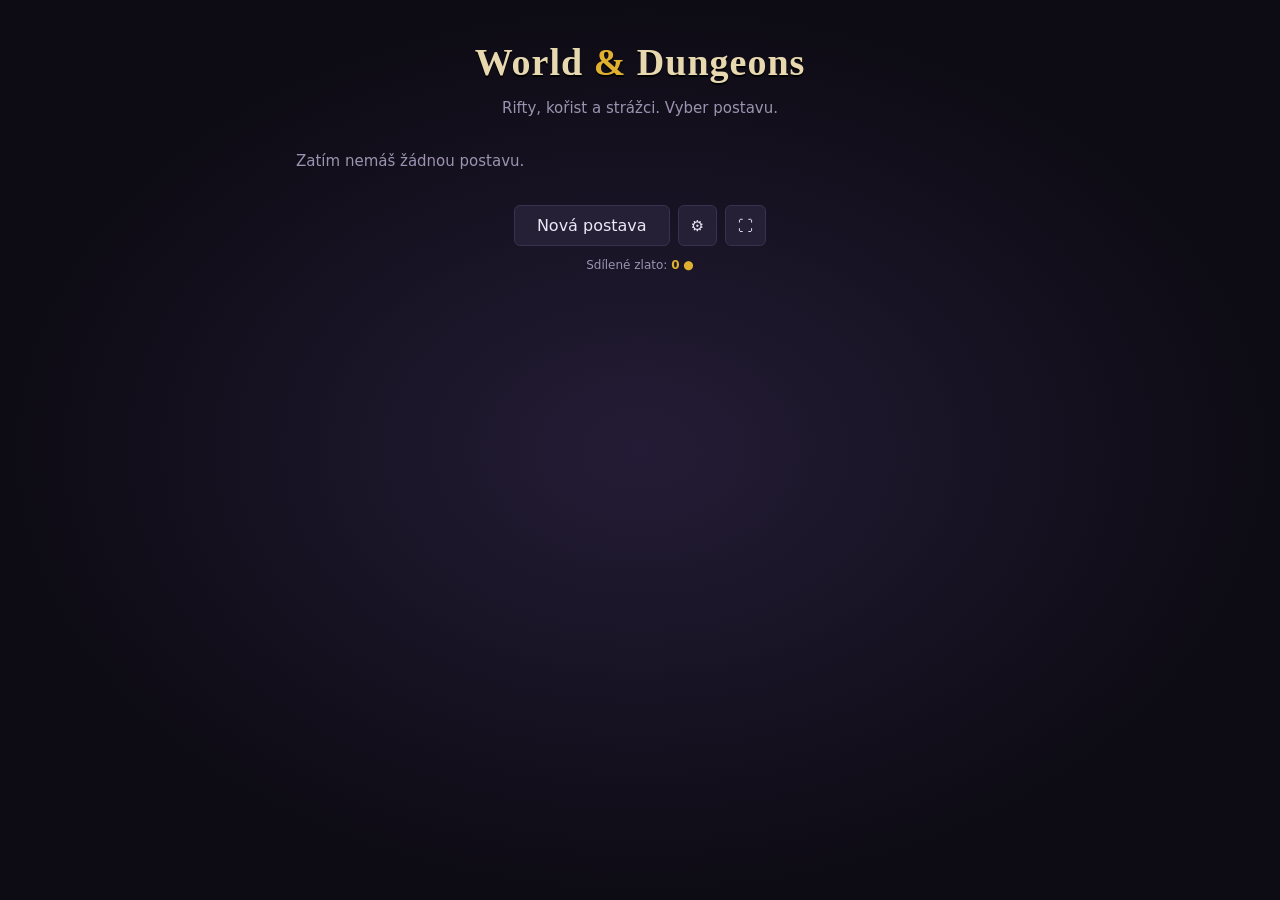
==== index.html @ ac44e780 "World & Dungeons 1.1.6 + projektová dokumentace Hra, kalkulačka talentů, testy a dokumentace rozděle" ====
<!DOCTYPE html>
<html lang="cs">
<head>
  <meta charset="UTF-8">
  <meta name="viewport" content="width=device-width, initial-scale=1, maximum-scale=1, user-scalable=no, viewport-fit=cover">
  <meta name="mobile-web-app-capable" content="yes">
  <meta name="apple-mobile-web-app-capable" content="yes">
  <meta name="apple-mobile-web-app-status-bar-style" content="black-translucent">
  <meta name="apple-mobile-web-app-title" content="W&amp;D">
  <link rel="manifest" href="manifest.webmanifest">
  <link rel="icon" href="icon-192.png">
  <link rel="apple-touch-icon" href="icon-192.png">
  <meta name="theme-color" content="#0d0b14">
  <title>World &amp; Dungeons</title>
  <link rel="stylesheet" href="css/style.css">
</head>
<body>
  <canvas id="game"></canvas>

  <!-- Hlavní menu: postavy -->
  <div id="menu">
    <div class="menu-inner">
      <h1>World <span class="amp">&amp;</span> Dungeons</h1>
      <p class="muted">Rifty, kořist a strážci. Vyber postavu.</p>
      <div id="menu-chars" class="char-list"></div>
      <div class="actions center">
        <button id="menu-play" class="primary big">Hrát</button>
        <button id="menu-new" class="big">Nová postava</button>
        <button id="menu-settings" title="Nastavení">⚙</button>
        <button id="menu-fs" title="Celá obrazovka">⛶</button>
      </div>
      <p class="muted small">Sdílené zlato: <b class="gold" id="menu-gold">0</b> <span class="gold">●</span></p>
    </div>
  </div>

  <!-- HUD -->
  <div id="hud" hidden>
    <div id="top-center">
      <div id="area-name"></div>
      <div id="progress-wrap"><div id="progress-bar"></div><span id="progress-txt"></span></div>
      <div id="boss-wrap" hidden><div id="boss-name"></div><div class="bossbar"><div id="boss-bar"></div></div></div>
    </div>
    <div id="top-right">
      <canvas id="minimap" width="92" height="72"></canvas>
      <div class="hud-btns">
        <span class="hud-gold" data-tip="Zlato (sdílené všemi postavami)"><span class="gold">●</span> <b id="hud-gold">0</b></span>
        <button id="hb-char" data-tip="Postava a batoh (I)">🎒</button>
        <button id="hb-tal" data-tip="Talenty a dovednosti (K)">✦</button>
        <button id="hb-fs" data-tip="Celá obrazovka (F)">⛶</button>
        <button id="hb-menu" data-tip="Menu (Esc)">☰</button>
      </div>
      <div id="warn-broken" class="warn" hidden data-tip="Některý nasazený předmět je rozbitý a nedává staty. Oprav ho u kováře ve městě.">⚠ Rozbitá výbava</div>
    </div>
    <div id="buffs"></div>
    <div id="loot-log"></div>
    <div id="banner" hidden></div>
    <div id="bottom">
      <div class="orb hp" data-tip="Život"><div class="orb-fill" id="hp-fill"></div><span class="orb-txt" id="hp-txt"></span></div>
      <div id="bar-mid">
        <div id="xpbar" data-tip="Zkušenosti"><div id="xp-fill"></div><span id="xp-txt"></span></div>
        <div id="action-bar"></div>
      </div>
      <div class="orb res" id="res-orb" data-tip=""><div class="orb-fill" id="res-fill"></div><span class="orb-txt" id="res-txt"></span><span class="orb-name" id="res-name"></span></div>
    </div>
    <div id="touch" hidden>
      <div id="joy-zone"><div id="joy-base"><div id="joy-knob"></div></div></div>
      <div id="tbtns"></div>
    </div>
  </div>

  <div id="modal" class="modal" hidden><div id="modal-box" class="modal-box"></div></div>
  <div id="toast" class="toast"></div>
  <div id="tip" class="tip" hidden></div>
  <div id="itip" class="itip" hidden></div>

  <script src="js/data.js"></script>
  <script src="js/classes.js"></script>
  <script src="js/talents.js"></script>
  <script src="js/icons.js"></script>
  <script src="js/items.js"></script>
  <script src="js/sprites.js"></script>
  <script src="js/world.js"></script>
  <script src="js/fx.js"></script>
  <script src="js/sfx.js"></script>
  <script src="js/save.js"></script>
  <script src="js/entities.js"></script>
  <script src="js/skills.js"></script>
  <script src="js/rift.js"></script>
  <script src="js/inventory.js"></script>
  <script src="js/ui.js"></script>
  <script src="js/hud.js"></script>
  <script src="js/engine.js"></script>
</body>
</html>
---- css/style.css ----
:root {
  --bg: #0d0b14; --panel: #1b1626; --panel-2: #262036; --border: #3a3150; --text: #ece6f5; --muted: #9d93b0;
  --gold: #e0b030; --soul: #b48cff; --hp: #c02828; --res: #3a6ae0;
}
* { box-sizing: border-box; }
html, body { margin: 0; height: 100%; overflow: hidden; background: var(--bg); color: var(--text);
  font-family: system-ui, -apple-system, "Segoe UI", Roboto, sans-serif; font-size: 15px; overscroll-behavior: none; }
#game { position: fixed; inset: 0; display: block; image-rendering: pixelated; touch-action: none; cursor: crosshair; }
button { font: inherit; color: var(--text); background: var(--panel-2); border: 1px solid var(--border); border-radius: 6px; padding: 6px 12px; cursor: pointer; }
button:hover { border-color: var(--gold); }
button.primary { background: var(--gold); color: #241a05; border-color: var(--gold); font-weight: 600; }
button.danger { border-color: #7a2e2e; color: #ff9a9a; }
button.ghost { background: transparent; }
button.big { padding: 10px 22px; font-size: 16px; }
.muted { color: var(--muted); } .small { font-size: 12px; } .gold { color: var(--gold); } .up { color: #4fd05a; font-weight: 600; } .down { color: #e06060; }
h2 { font-size: 19px; margin: 0 0 10px; } h3 { font-size: 15px; margin: 14px 0 6px; } h4 { margin: 0; }
[hidden] { display: none !important; }

/* Menu */
#menu { position: fixed; inset: 0; z-index: 5; overflow-y: auto; background: radial-gradient(ellipse at center, #241c36 0%, #0d0b14 70%); }
.menu-inner { max-width: 720px; margin: 0 auto; padding: 30px 16px; text-align: center; }
#menu h1 { font-family: Georgia, serif; font-size: 38px; letter-spacing: 1px; margin: 10px 0 4px; color: #e8d8b0; text-shadow: 0 2px 0 #000; }
.amp { color: var(--gold); }
.char-list { display: grid; grid-template-columns: repeat(auto-fit, minmax(260px, 1fr)); gap: 10px; margin: 20px 0; text-align: left; }
.char-card { position: relative; display: flex; gap: 12px; align-items: center; background: var(--panel); border: 1px solid var(--border); border-radius: 10px; padding: 10px; cursor: pointer; }
.char-card.sel { border: 2px solid var(--gold); }
.char-card canvas { width: 64px; height: 64px; image-rendering: pixelated; background: var(--panel-2); border-radius: 8px; }
.char-card .del { position: absolute; top: 4px; right: 4px; padding: 2px 7px; font-size: 12px; }
.actions { display: flex; flex-wrap: wrap; gap: 8px; margin-top: 14px; } .actions.center { justify-content: center; }
.field { display: flex; flex-direction: column; gap: 4px; font-size: 13px; color: var(--muted); }
.field input { font: inherit; padding: 8px; border-radius: 6px; border: 1px solid var(--border); background: var(--bg); color: var(--text); }
.pick-grid { display: grid; grid-template-columns: repeat(auto-fit, minmax(120px, 1fr)); gap: 8px; }
.pick-card { display: flex; flex-direction: column; align-items: center; gap: 4px; padding: 10px 8px; background: var(--panel); text-align: center; }
.pick-card.sel { border: 2px solid var(--gold); background: var(--panel-2); }
.pick-card canvas { width: 48px; height: 48px; image-rendering: pixelated; }
.pc-name { font-weight: 600; } .pc-desc { font-size: 12px; color: var(--muted); } .pc-specs { font-size: 11px; color: var(--soul); }
.swatch { width: 26px; height: 26px; border-radius: 6px; border: 2px solid var(--border); }

/* HUD */
#hud { position: fixed; inset: 0; pointer-events: none; z-index: 3; }
#hud > * { pointer-events: auto; }
#top-center { position: absolute; top: 8px; left: 50%; transform: translateX(-50%); width: min(420px, 60vw); text-align: center; pointer-events: none; }
#area-name { font-family: Georgia, serif; font-size: 15px; color: #e8d8b0; text-shadow: 0 1px 2px #000; }
#progress-wrap { position: relative; height: 14px; margin-top: 4px; background: rgba(0,0,0,0.6); border: 1px solid #5a4a7a; border-radius: 7px; overflow: hidden; }
#progress-bar { height: 100%; background: linear-gradient(90deg, #6a3ae0, #b070ff); transition: width .2s; }
#progress-txt { position: absolute; inset: 0; font-size: 11px; line-height: 13px; text-shadow: 0 1px 2px #000; }
#boss-wrap { margin-top: 6px; } #boss-name { font-weight: 700; color: #ff7070; text-shadow: 0 1px 2px #000; font-size: 14px; }
.bossbar { height: 12px; background: rgba(0,0,0,0.7); border: 1px solid #7a2a2a; border-radius: 6px; overflow: hidden; margin-top: 2px; }
#boss-bar { height: 100%; background: linear-gradient(90deg, #a01818, #ff4040); }
#top-right { position: absolute; top: 8px; right: 8px; display: flex; flex-direction: column; align-items: flex-end; gap: 6px; }
#minimap { image-rendering: pixelated; border: 1px solid var(--border); border-radius: 6px; width: 138px; background: rgba(0,0,0,0.6); }
#minimap.big { position: fixed; top: 50%; left: 50%; transform: translate(-50%, -50%); width: min(80vw, 720px); opacity: 0.88; z-index: 4; }
.hud-btns { display: flex; gap: 4px; align-items: center; }
.hud-btns button { padding: 4px 9px; background: rgba(27,22,38,0.85); }
.hud-gold { background: rgba(0,0,0,0.6); border-radius: 6px; padding: 3px 8px; font-size: 13px; }
.warn { background: rgba(120,20,20,0.85); border: 1px solid #e04040; border-radius: 6px; padding: 3px 8px; font-size: 12px; }
#buffs { position: absolute; top: 60px; left: 50%; transform: translateX(-50%); display: flex; gap: 4px; pointer-events: none; }
.buff { font-size: 12px; background: rgba(0,0,0,0.6); border: 1px solid; border-radius: 6px; padding: 1px 6px; }
#loot-log { position: absolute; left: 10px; bottom: 120px; font-size: 12px; text-shadow: 0 1px 2px #000; pointer-events: none; max-width: 40vw; }
#banner { position: absolute; top: 90px; left: 50%; transform: translateX(-50%); background: rgba(10,8,18,0.85); border: 1px solid; border-radius: 8px; padding: 6px 14px; font-weight: 600; pointer-events: none; }
#bottom { position: absolute; left: 50%; bottom: 8px; transform: translateX(-50%); display: flex; align-items: flex-end; gap: 10px; pointer-events: none; }
#bottom > * { pointer-events: auto; }
.orb { position: relative; width: 84px; height: 84px; border-radius: 50%; overflow: hidden; background: #1a0a0a; border: 3px solid #5a4a3a;
  box-shadow: inset 0 0 12px #000, 0 2px 8px rgba(0,0,0,0.7); }
.orb.res { background: #0a0a1a; }
.orb-fill { position: absolute; left: 0; right: 0; bottom: 0; background: radial-gradient(circle at 35% 30%, #ff6060, #a01010 60%, #500808); transition: height .15s; }
.orb.res .orb-fill { background: radial-gradient(circle at 35% 30%, color-mix(in srgb, var(--res) 70%, white), var(--res) 60%, color-mix(in srgb, var(--res) 50%, black)); }
.orb-txt { position: absolute; inset: 0; display: flex; align-items: center; justify-content: center; font-weight: 700; font-size: 14px; text-shadow: 0 1px 3px #000; }
.orb-name { position: absolute; bottom: 10px; left: 0; right: 0; text-align: center; font-size: 9px; color: #ddd; text-shadow: 0 1px 2px #000; }
#bar-mid { display: flex; flex-direction: column; gap: 4px; align-items: center; }
#xpbar { position: relative; width: 100%; min-width: 300px; height: 8px; background: rgba(0,0,0,0.7); border: 1px solid #4a3a2a; border-radius: 4px; overflow: hidden; }
#xp-fill { height: 100%; background: linear-gradient(90deg, #a07a20, #ffd060); }
#xp-txt { position: absolute; inset: -2px 0 0; font-size: 8px; text-align: center; color: #fff; text-shadow: 0 1px 1px #000; }
#action-bar { display: flex; gap: 4px; padding: 5px; background: rgba(20,16,28,0.85); border: 1px solid #4a3a2a; border-radius: 8px; }
#action-bar.touch-hidden { display: none; }
.ab-slot { position: relative; width: 46px; height: 46px; border: 1px solid #5a4a3a; border-radius: 6px; background: #120e1a; display: flex; align-items: center; justify-content: center; overflow: hidden; }
.ab-slot.potion { margin-left: 6px; }
.ab-slot.auto { border-color: #ffd23f; box-shadow: 0 0 8px #ffd23f88 inset, 0 0 6px #ffd23f66; }
.ab-slot.auto::after { content: 'AUTO'; position: absolute; top: 1px; left: 0; right: 0; text-align: center; font-size: 8px; font-weight: 700; color: #ffd23f; letter-spacing: .5px; }
.menu-list button.primary { background: #2a4a8a; border-color: #4a8aff; color: #fff; }
.ab-slot.nores .sk-glyph { opacity: 0.35; }
.ab-cd { position: absolute; left: 0; right: 0; bottom: 0; background: rgba(0,0,0,0.65); pointer-events: none; }
.ab-cdt { position: absolute; inset: 0; display: flex; align-items: center; justify-content: center; font-weight: 700; font-size: 15px; text-shadow: 0 1px 2px #000; pointer-events: none; }
.key { position: absolute; bottom: 1px; right: 3px; font-size: 9px; color: #c8b890; text-shadow: 0 1px 1px #000; }
.sk-glyph { font-size: 22px; line-height: 1; filter: drop-shadow(0 1px 1px #000); }
.sk-glyph.big { font-size: 34px; }

/* Dotykové ovládání */
#touch { position: absolute; inset: 0; pointer-events: none; }
#joy-zone { position: absolute; left: 0; bottom: 0; width: 45%; height: 60%; pointer-events: auto; touch-action: none; }
#joy-base { position: absolute; width: 100px; height: 100px; left: 30px; bottom: 30px; border-radius: 50%; background: rgba(255,255,255,0.08); border: 2px solid rgba(255,255,255,0.25); }
#joy-base:not(.on) { top: auto !important; left: 34px !important; bottom: 34px; }
#joy-knob { position: absolute; left: 30px; top: 30px; width: 40px; height: 40px; border-radius: 50%; background: rgba(255,255,255,0.35); }
#tbtns { position: absolute; right: 16px; bottom: 16px; width: 1px; height: 1px; pointer-events: none; }
.tb { position: absolute; pointer-events: auto; border-radius: 50%; touch-action: none; display: flex; align-items: center; justify-content: center; overflow: hidden;
  background: rgba(30,24,44,0.75); border: 2px solid rgba(224,176,48,0.6); font-size: 24px; padding: 0; }
.tb.down { transform: scale(0.92); border-color: #fff; }
.tb.attack { right: 0; bottom: 0; width: 88px; height: 88px; font-size: 38px; }
.tb.skill { width: 52px; height: 52px; }
.tb.small { width: 44px; height: 44px; font-size: 18px; }
.tb.potion { color: #ff5050; }
.tb.portal { width: 40px; height: 40px; color: #8ac0ff; }
.tb.nores span { opacity: 0.35; }
/* Dotykové ovládání: koule vlevo nahoře, spodek patří joysticku a tlačítkům */
body.touch-ui #bottom { left: 8px; top: 8px; bottom: auto; transform: none; gap: 6px; align-items: flex-start; }
body.touch-ui .orb { width: 52px; height: 52px; border-width: 2px; }
body.touch-ui .orb-txt { font-size: 12px; } body.touch-ui .orb-name { display: none; }
body.touch-ui #bottom .orb.res { order: 2; } body.touch-ui #bar-mid { order: 3; }
body.touch-ui #xpbar { position: fixed; left: 0; right: 0; bottom: 0; min-width: 0; height: 5px; border: 0; border-radius: 0; }
body.touch-ui #xp-txt { display: none; }
body.touch-ui #top-center { left: 128px; right: 124px; width: auto; transform: none; }
body.touch-ui #area-name { font-size: 13px; white-space: nowrap; overflow: hidden; text-overflow: ellipsis; }
body.touch-ui #minimap { width: 104px; }
body.touch-ui #loot-log { top: 70px; bottom: auto; max-width: 46vw; font-size: 11px; }
body.touch-ui #buffs { top: 48px; }
body.touch-ui .hud-btns button { min-width: 38px; min-height: 34px; }
@media (max-height: 420px) { body.touch-ui #minimap { width: 84px; } body.touch-ui #joy-base { transform: scale(0.85); transform-origin: bottom left; } }

/* Okna */
.modal { position: fixed; inset: 0; background: rgba(8,6,14,0.72); display: flex; align-items: flex-start; justify-content: center; padding: 3vh 12px 12px; z-index: 10; overflow-y: auto; }
.modal-x { position: sticky; top: 0; float: right; z-index: 3; width: 34px; height: 34px; margin: -6px -6px 4px 8px; padding: 0; border-radius: 50%; font-size: 16px; line-height: 1; background: #2a2236; border: 1px solid var(--border); color: #ddd; box-shadow: 0 2px 6px rgba(0,0,0,0.6); }
.modal-x:hover { background: #3a2f4a; color: #fff; }
.modal-box { background: var(--panel); border: 1px solid var(--border); border-radius: 10px; padding: 16px; width: 100%; max-width: 460px; max-height: 92vh; overflow-y: auto; }
.modal-box.wide { max-width: 900px; }
.menu-list { display: flex; flex-direction: column; gap: 6px; }
.toast { position: fixed; left: 50%; bottom: 130px; transform: translate(-50%, 40px); opacity: 0; background: var(--panel-2); border: 1px solid var(--gold);
  padding: 8px 14px; border-radius: 8px; transition: all .25s; z-index: 20; pointer-events: none; max-width: 90vw; text-align: center; }
.toast.show { transform: translate(-50%, 0); opacity: 1; }
.tip { position: fixed; z-index: 30; max-width: 270px; background: #0d0b14; border: 1px solid var(--gold); border-radius: 6px; padding: 6px 9px; font-size: 12px; line-height: 1.4; pointer-events: none; }
.itip { position: fixed; z-index: 40; width: 270px; pointer-events: none; background: #0d0b14; border: 1px solid var(--border); border-radius: 8px; padding: 6px; box-shadow: 0 6px 18px rgba(0,0,0,0.6); }
.itip .item { margin-bottom: 4px; }
.tip-cmp { font-size: 13px; margin: 2px 0 4px; }

/* Předměty */
.item { border: 1px solid; border-left-width: 4px; border-radius: 8px; padding: 8px 10px; background: var(--panel-2); font-size: 13px; }
.item.is-broken { opacity: 0.75; }
.item-head { display: flex; justify-content: space-between; gap: 6px; flex-wrap: wrap; }
.item-stats { margin-top: 4px; }
.leg { color: #ff9a1f; } .set-name { color: #5ff0ff; margin-top: 4px; font-weight: 600; } .set-b { color: var(--muted); } .set-b.on { color: #5ff0ff; }
.dur { color: var(--muted); font-size: 12px; margin-top: 3px; } .dur.low { color: #e0a040; } .dur.broken, .broken { color: #ff5050; }
.item-act { display: flex; align-items: center; gap: 6px; margin-top: 6px; flex-wrap: wrap; }
.item-act button { padding: 3px 9px; font-size: 13px; }
.cell { position: relative; width: 58px; height: 58px; padding: 4px; border: 2px solid; border-radius: 8px; background: var(--panel-2);
  display: flex; align-items: center; justify-content: center; user-select: none; touch-action: none; cursor: grab; }
.cell canvas { width: 48px; height: 48px; image-rendering: pixelated; }
.cell.empty { border-style: dashed; background: transparent; cursor: default; }
.cell.is-broken canvas { filter: grayscale(1) brightness(0.6); }
.cell.sel { outline: 2px solid var(--gold); outline-offset: 1px; }
.cell.ghost-2h { border: 2px dashed var(--border); opacity: 0.7; }
.cell.bag-empty { border: 1px solid var(--border); background: rgba(42,35,57,0.45); cursor: default; }
.cell.dragging { opacity: 0.35; }
.cell-label { position: absolute; bottom: -2px; left: 0; right: 0; font-size: 9px; color: var(--muted); text-align: center; background: rgba(20,17,28,0.75); border-radius: 0 0 6px 6px; line-height: 12px; }
.cell-label .price { color: var(--gold); font-weight: 700; } .cell-label .price.cant { color: #e06060; }
.cell-dur { position: absolute; top: 2px; right: 2px; width: 7px; height: 7px; border-radius: 50%; background: #e0a040; }
.cell-dur.b { background: #ff3030; }
.drop-ok { box-shadow: 0 0 0 2px var(--gold) !important; }
.drag-ghost { position: fixed; z-index: 50; width: 48px; height: 48px; pointer-events: none; filter: drop-shadow(0 3px 6px rgba(0,0,0,0.6)); display: flex; align-items: center; justify-content: center; }
.drag-ghost canvas { width: 48px; height: 48px; image-rendering: pixelated; }
.char { display: grid; grid-template-columns: minmax(0, 1.25fr) minmax(0, 1fr); gap: 14px; align-items: start; }
.doll { display: grid; grid-template-columns: auto 1fr auto; gap: 8px; background: var(--bg); border: 1px solid var(--border); border-radius: 10px; padding: 10px; }
.doll-col { display: flex; flex-direction: column; gap: 6px; }
.doll-mid { display: flex; flex-direction: column; align-items: center; gap: 10px; padding-top: 18px; }
.doll-hero { width: 128px; height: 128px; image-rendering: pixelated; }
.doll-hands { display: flex; gap: 8px; }
.bag-head { display: flex; align-items: baseline; gap: 8px; margin: 12px 0 6px; flex-wrap: wrap; } .bag-head .hint { margin-left: auto; }
.bag { display: grid; grid-template-columns: repeat(8, 50px); gap: 4px; padding: 6px; border-radius: 8px; background: var(--bg); border: 1px solid var(--border); width: max-content; max-width: 100%; }
.bag.stash { grid-template-columns: repeat(10, 44px); }
.bag.shop { grid-template-columns: repeat(5, 58px); }
.bag .cell { width: 50px; height: 50px; padding: 2px; } .bag .cell canvas { width: 42px; height: 42px; }
.bag.stash .cell { width: 44px; height: 44px; } .bag.stash .cell canvas { width: 36px; height: 36px; }
.bag.shop .cell { width: 58px; height: 58px; } .bag.shop .cell canvas { width: 44px; height: 44px; }
.two-bags { display: flex; flex-wrap: wrap; gap: 16px; }
.bag-actions { display: flex; flex-wrap: wrap; gap: 6px; margin-top: 8px; align-items: center; }
.bag-actions button { padding: 4px 10px; font-size: 13px; }
.sell-zone { border: 1px dashed var(--gold); color: var(--gold); border-radius: 8px; padding: 6px 12px; font-size: 13px; }
.sell-zone.big { margin-top: 8px; text-align: center; padding: 12px; }
.cstats { background: var(--bg); border: 1px solid var(--border); border-radius: 10px; padding: 10px 12px; }
.big3 { display: grid; grid-template-columns: repeat(3, 1fr); gap: 6px; margin-bottom: 6px; }
.big3 div { display: flex; flex-direction: column; align-items: center; background: var(--panel-2); border-radius: 8px; padding: 6px 2px; }
.big3 span { font-size: 11px; color: var(--muted); } .big3 b { font-size: 20px; color: var(--gold); }
.xpline { font-size: 12px; color: var(--muted); margin-bottom: 6px; }
.srows h4 { font-size: 12px; color: var(--gold); margin: 10px 0 2px; font-weight: 600; }
.srow { display: flex; justify-content: space-between; gap: 8px; font-size: 13px; padding: 3px 0; border-bottom: 1px solid rgba(58,49,80,0.5); }
.small-btn { padding: 3px 10px; font-size: 13px; margin-top: 6px; }
.detail-box { margin-top: 12px; min-height: 40px; }
.cmp { display: grid; grid-template-columns: repeat(auto-fit, minmax(230px, 1fr)); gap: 10px; }
.smith-list { display: flex; flex-direction: column; gap: 4px; max-height: 50vh; overflow-y: auto; }
.smith-row { display: grid; grid-template-columns: 24px minmax(0, 1fr) 90px 50px auto; gap: 8px; align-items: center; font-size: 13px; }
.smith-row canvas { width: 24px; height: 24px; image-rendering: pixelated; }
.durbar { height: 6px; background: var(--bg); border-radius: 3px; overflow: hidden; } .durbar div { height: 100%; }
.rift-list { display: flex; flex-direction: column; gap: 6px; max-height: 55vh; overflow-y: auto; }
.rift-row { display: grid; grid-template-columns: 80px 1fr; gap: 2px 12px; text-align: left; padding: 10px 12px; }
.rift-row b { grid-row: span 2; font-size: 17px; align-self: center; color: #c8a0ff; }
.rift-row span { font-size: 12px; color: var(--muted); } .rift-row .loot { color: #4fd05a; }
.rift-row.top { border-color: var(--gold); }
.sell-grid { display: flex; flex-wrap: wrap; gap: 6px 16px; }
.check { display: flex; align-items: center; gap: 6px; font-size: 14px; margin: 4px 0; }
textarea { width: 100%; margin-top: 10px; background: var(--bg); color: var(--text); border: 1px solid var(--border); border-radius: 6px; padding: 8px; font-family: monospace; font-size: 12px; }
.lg-row { display: flex; gap: 10px; align-items: baseline; font-size: 13px; padding: 2px 0; } .lg-ic { min-width: 110px; flex: none; }

/* Talenty a dovednosti */
.talent-top { display: flex; flex-wrap: wrap; gap: 6px 16px; margin: 4px 0 8px; font-size: 14px; }
.skills-box { display: grid; grid-template-columns: minmax(0, 1fr) auto; gap: 12px; margin-bottom: 10px; background: var(--bg); border: 1px solid var(--border); border-radius: 8px; padding: 8px; }
.skill-list { display: flex; flex-wrap: wrap; gap: 6px; margin-top: 4px; }
.skill-chip { display: flex; align-items: center; gap: 6px; background: var(--panel-2); border: 1px solid var(--border); border-radius: 8px; padding: 4px 8px; cursor: grab; user-select: none; touch-action: none; }
.skill-chip.sel { border-color: var(--gold); }
.skill-chip .sk-glyph { font-size: 18px; } .sk-name { font-size: 13px; }
.bar-edit { display: flex; gap: 4px; margin-top: 4px; }
.bar-slot { position: relative; width: 44px; height: 44px; border: 1px solid #5a4a3a; border-radius: 6px; background: #120e1a; display: flex; align-items: center; justify-content: center; cursor: pointer; }
.tgrid { display: grid; grid-template-columns: repeat(3, minmax(0, 1fr)); gap: 8px; }
.tcol { background: var(--bg); border: 1px solid var(--border); border-radius: 8px; padding: 6px; } .tcol.spec { border-color: var(--gold); }
.tcol-head { font-weight: 600; text-align: center; margin-bottom: 6px; }
.tier { display: flex; flex-direction: column; gap: 4px; padding: 4px 0; border-top: 1px dashed var(--border); }
.tier.locked .tnode { opacity: 0.4; }
.req { font-size: 11px; color: var(--muted); text-align: center; }
.tnode { display: grid; grid-template-columns: auto 1fr auto; grid-template-areas: "g n r" "g d d"; gap: 0 6px; align-items: center; padding: 5px 7px; text-align: left; width: 100%; }
.tnode .sk-glyph { grid-area: g; font-size: 20px; } .tnode b { grid-area: n; font-size: 12px; } .tnode .rank { grid-area: r; font-size: 11px; color: var(--muted); } .tnode .tdesc { grid-area: d; font-size: 11px; color: var(--muted); }
.tnode.ok { border-color: var(--soul); } .tnode.max { border-color: var(--gold); } .tnode.max .rank { color: var(--gold); }
.tnode.skillnode { background: #2a2140; } .tnode.cap { background: #2e2342; }
@media (max-width: 680px) {
  .char { grid-template-columns: 1fr; } .tgrid { grid-template-columns: 1fr; } .skills-box { grid-template-columns: 1fr; }
  .bag { grid-template-columns: repeat(6, 46px); } .bag .cell { width: 46px; height: 46px; } .bag .cell canvas { width: 38px; height: 38px; }
  .bag.stash { grid-template-columns: repeat(6, 44px); }
  .cell { width: 50px; height: 50px; } .cell canvas { width: 40px; height: 40px; } .doll-hero { width: 96px; height: 96px; }
}

.autosell-row { display: flex; flex-wrap: wrap; align-items: center; gap: 4px 10px; margin-top: 8px; padding: 6px 8px; border: 1px solid var(--border); border-radius: 6px; background: rgba(0,0,0,0.25); }
.autosell-row .check { margin: 0; font-size: 12px; }
.pick-card.locked { opacity: 0.35; filter: grayscale(0.8); cursor: not-allowed; }

/* ---------- Talentový strom (v1.1) ---------- */
.ttabs { display: grid; grid-template-columns: repeat(3, 1fr); gap: 6px; margin: 10px 0 4px; }
.ttab { display: flex; align-items: center; gap: 8px; text-align: left; padding: 6px 8px; background: var(--panel-2); }
.ttab.sel { border: 2px solid var(--gold); background: #2e2542; }
.ttab-ic { font-size: 22px; } .ttab b { display: block; font-size: 13px; } .ttab small { color: var(--muted); font-size: 11px; }
.tdesc-line { margin: 4px 0 6px; }
.ttree-wrap { background: radial-gradient(ellipse at 50% 0%, #241c36, #120e1a 70%); border: 1px solid var(--border); border-radius: 10px; padding: 6px 4px; }
.ttree { position: relative; max-width: 520px; margin: 0 auto; }
.tlines { position: absolute; inset: 0; width: 100%; height: 100%; }
.tlines line { stroke: #3a3150; stroke-width: 2; }
.tlines line.can { stroke: #6a5a8a; }
.tlines line.on { stroke: var(--gold); stroke-width: 3; }
.tgate { position: absolute; left: 0; right: 0; border-top: 1px dashed #5a4a6a; pointer-events: none; }
.tgate span { position: absolute; right: 2px; top: -9px; font-size: 10px; background: #1a1424; color: var(--muted); padding: 0 4px; border-radius: 4px; }
.tgate.ok { border-color: #4a8a4a; } .tgate.ok span { color: #7ad07a; }
.tn { position: absolute; transform: translate(-50%, -50%); width: 42px; height: 42px; padding: 0; display: flex; align-items: center; justify-content: center;
  background: #1e1830; border: 2px solid #4a4060; border-radius: 50%; box-shadow: 0 2px 6px rgba(0,0,0,0.6); z-index: 1; }
.tn-g { font-size: 19px; line-height: 1; filter: drop-shadow(0 1px 1px #000); }
.tn-r { position: absolute; right: -6px; bottom: -6px; font-size: 9px; font-weight: 700; background: #0d0b14; border: 1px solid #4a4060; border-radius: 6px; padding: 0 3px; color: #ccc; }
.tn-plus { position: absolute; left: -4px; top: -6px; font-size: 12px; font-weight: 800; color: #7ad07a; text-shadow: 0 0 2px #000; }
.tn.t-skill, .tn.t-base { border-radius: 8px; width: 46px; height: 46px; }
.tn.t-enh { border-radius: 6px; width: 34px; height: 34px; } .tn.t-enh .tn-g { font-size: 15px; }
.tn.t-choice { border-radius: 0; clip-path: polygon(30% 0, 70% 0, 100% 30%, 100% 70%, 70% 100%, 30% 100%, 0 70%, 0 30%); width: 42px; height: 42px; border-width: 0; background: #4a4060; }
.tn.t-choice::before { content: ''; position: absolute; inset: 2px; clip-path: inherit; background: #1e1830; z-index: -1; }
.tn.t-choice .tn-r { right: 4px; bottom: 1px; }
.tn.t-key { width: 52px; height: 52px; border-width: 3px; border-color: #7a6030; background: radial-gradient(circle, #3a2a10, #1a1408); } .tn.t-key .tn-g { font-size: 24px; color: #e0b030; }
.tn.lock { filter: grayscale(0.9) brightness(0.55); }
.tn.ok { border-color: #4fd05a; box-shadow: 0 0 8px #4fd05a66; }
.tn.part { border-color: #c09030; }
.tn.max, .tn.base { border-color: var(--gold); box-shadow: 0 0 10px #e0b03088; }
.tn.t-choice.ok { background: #4fd05a; } .tn.t-choice.max, .tn.t-choice.part { background: var(--gold); }
.tn.sel { outline: 2px solid #fff; outline-offset: 3px; }
.tn.t-choice.sel { outline: none; filter: drop-shadow(0 0 4px #fff); }
.tdetail { position: sticky; bottom: -16px; z-index: 2; margin: 8px -16px -6px; padding: 10px 16px; background: #221b30; border-top: 1px solid var(--gold); min-height: 54px; }
.td-head { display: flex; gap: 10px; align-items: center; margin-bottom: 4px; } .td-g { font-size: 26px; width: 34px; text-align: center; }
.td-desc { margin: 4px 0 6px; line-height: 1.4; } .td-acts { display: flex; gap: 8px; align-items: center; flex-wrap: wrap; }
.td-why { margin-top: 6px; font-size: 12px; color: #e0a060; }
.td-opts { display: grid; grid-template-columns: 1fr 1fr; gap: 8px; margin: 6px 0; }
.td-opt { border: 1px solid var(--border); border-radius: 8px; padding: 6px 8px; background: #1a1424; display: flex; flex-direction: column; gap: 4px; }
.td-opt.sel { border-color: var(--gold); }
.small-btn { padding: 4px 10px; font-size: 12px; } .small-btn:disabled { opacity: 0.45; cursor: not-allowed; }
.tlegend { display: flex; flex-wrap: wrap; gap: 4px 12px; margin-top: 8px; }
.tlegend .lg { display: inline-block; width: 11px; height: 11px; border: 2px solid #8a7aa0; vertical-align: -1px; margin-right: 3px; background: #1e1830; }
.lg.sq { border-radius: 3px; } .lg.dm { border-radius: 2px; width: 8px; height: 8px; } .lg.ci { border-radius: 50%; } .lg.ky { border-radius: 50%; border-color: var(--gold); }
.lg.oc { clip-path: polygon(30% 0, 70% 0, 100% 30%, 100% 70%, 70% 100%, 30% 100%, 0 70%, 0 30%); background: #8a7aa0; border: 0; }
#hb-tal.has-points { border-color: #4fd05a; box-shadow: 0 0 8px #4fd05a; animation: pulse 1.4s infinite; }
@keyframes pulse { 50% { box-shadow: 0 0 2px #4fd05a; } }
@media (max-width: 680px) {
  .ttab { flex-direction: column; text-align: center; gap: 2px; padding: 5px 3px; } .ttab small { font-size: 10px; }
  .tn { width: 36px; height: 36px; } .tn.t-skill, .tn.t-base { width: 40px; height: 40px; } .tn.t-key { width: 44px; height: 44px; } .tn.t-choice { width: 36px; height: 36px; }
  .tn-g { font-size: 16px; } .td-opts { grid-template-columns: 1fr; }
}
#modal:not([hidden]) ~ .toast { bottom: auto; top: 14px; }

/* ---------- SVG ikony (game-icons.net) ---------- */
.gi { width: 1em; height: 1em; display: block; fill: currentColor; filter: drop-shadow(0 1px 1px rgba(0,0,0,.8)); }
.sk-glyph .gi { width: 1.15em; height: 1.15em; }
.ab-slot .sk-glyph { font-size: 26px; } .bar-slot .sk-glyph { font-size: 24px; } .skill-chip .sk-glyph { font-size: 18px; }
.tb .sk-glyph .gi, .tb > .gi { width: 1.25em; height: 1.25em; }
.tn-g .gi { width: 24px; height: 24px; } .tn.t-skill .tn-g .gi, .tn.t-base .tn-g .gi { width: 28px; height: 28px; }
.tn.t-enh .tn-g .gi { width: 19px; height: 19px; } .tn.t-key .tn-g .gi { width: 30px; height: 30px; }
.td-g .gi { width: 34px; height: 34px; }
.bf-i { display: inline-block; vertical-align: -3px; } .bf-i .gi { width: 15px; height: 15px; display: inline-block; }
/* návaznosti */
.tlines line.up { stroke: #5fd0ff; stroke-width: 3.5; }
.tlines line.down { stroke: #b48cff; stroke-width: 3; stroke-dasharray: 0.06 0.05; }
.tn.anc { box-shadow: 0 0 0 3px #5fd0ffaa, 0 0 12px #5fd0ff88; }
.tn.desc { box-shadow: 0 0 0 2px #b48cff88; }
.tn.lock.anc { filter: grayscale(.5) brightness(.85); } .tn.lock.desc { filter: grayscale(.6) brightness(.7); }
.tn.t-choice.anc { filter: drop-shadow(0 0 5px #5fd0ff); } .tn.t-choice.desc { filter: drop-shadow(0 0 4px #b48cff); }
.td-rel { margin-top: 6px; display: flex; flex-wrap: wrap; gap: 4px; align-items: center; }
.rel-chip { display: inline-flex; align-items: center; gap: 5px; padding: 2px 8px 2px 4px; font-size: 12px; border-radius: 14px; background: #1a1424; }
.rel-chip.on { border-color: var(--gold); color: #f0d890; }
.rc-i .gi { width: 16px; height: 16px; }
@media (max-width: 680px) { .tn-g .gi { width: 20px; height: 20px; } .tn.t-skill .tn-g .gi, .tn.t-base .tn-g .gi { width: 24px; height: 24px; } .tn.t-key .tn-g .gi { width: 26px; height: 26px; } .tn.t-enh .tn-g .gi { width: 16px; height: 16px; } }

.tlines line.alt { stroke: #5fd0ff; stroke-opacity: .55; stroke-width: 2.5; stroke-dasharray: .1 .07; }
.tn.altn { box-shadow: 0 0 0 2px #5fd0ff66; } .tn.lock.altn { filter: grayscale(.6) brightness(.75); } .tn.t-choice.altn { filter: drop-shadow(0 0 3px #5fd0ff99); }
.td-rel.main > span b { color: #5fd0ff; } .td-rel.alt > span b { color: #8fd8ffaa; }

/* volba rozdělená na dva menší uzly */
.tn.t-opt { width: 32px; height: 32px; border-radius: 0; border: 0; background: #4a4060;
  clip-path: polygon(30% 0, 70% 0, 100% 30%, 100% 70%, 70% 100%, 30% 100%, 0 70%, 0 30%); box-shadow: none; }
.tn.t-opt::before { content: ''; position: absolute; inset: 2px; clip-path: inherit; background: #1e1830; z-index: -1; }
.tn.t-opt .tn-g .gi { width: 19px; height: 19px; }
.tn.t-opt.ok { background: #4fd05a; } .tn.t-opt.max { background: var(--gold); }
.tn.t-opt.excl { filter: grayscale(1) brightness(.4); }
.tn.t-opt.sel { outline: none; filter: drop-shadow(0 0 5px #fff); }
.tn.t-opt.anc { filter: drop-shadow(0 0 5px #5fd0ff); } .tn.t-opt.altn { filter: drop-shadow(0 0 3px #5fd0ff99); } .tn.t-opt.desc { filter: drop-shadow(0 0 3px #b48cff); }
.tn.t-opt.lock.anc, .tn.t-opt.lock.altn { filter: grayscale(.5) brightness(.8) drop-shadow(0 0 4px #5fd0ff); }
@media (max-width: 680px) { .tn.t-opt { width: 28px; height: 28px; } .tn.t-opt .tn-g .gi { width: 16px; height: 16px; } }

/* + / − u vybraného talentu, nepotvrzené body */
.tn-pm { position: absolute; transform: translate(-50%, -50%); display: flex; flex-direction: column; gap: 3px; z-index: 3; }
.tn-pm button { width: 26px; height: 22px; padding: 0; font-size: 17px; font-weight: 800; line-height: 1; border-radius: 6px; box-shadow: 0 2px 6px rgba(0,0,0,.7); }
.tn-pm .pm-plus { background: #2f7a36; border-color: #4fd05a; color: #fff; }
.tn-pm .pm-minus { background: #6a2a2a; border-color: #c05050; color: #fff; }
.tn-pm button:disabled { background: #2a2436; border-color: #3a3150; color: #6a6080; opacity: 1; }
.tn.pend { border-color: #4fd05a !important; box-shadow: 0 0 0 2px #4fd05a, 0 0 12px #4fd05aaa !important; }
.tn.t-opt.pend { background: #4fd05a; filter: drop-shadow(0 0 5px #4fd05a); }
.tn-r.pend { color: #7af07f; border-color: #4fd05a; }
.tconfirm { display: flex; align-items: center; gap: 8px; flex-wrap: wrap; margin-top: 8px; padding-top: 8px; border-top: 1px dashed #4a4060; }
.tconfirm span { color: #7af07f; font-size: 13px; margin-right: auto; }
.tconfirm button.primary { background: #2f7a36; border-color: #4fd05a; color: #fff; font-weight: 700; }
@media (max-width: 680px) { .tn-pm button { width: 28px; height: 24px; } }

/* ---------- Okno talentů: rozvržení ---------- */
.tal-layout { display: flex; flex-direction: column; }
.tal-side { display: contents; }
.tal-side .talent-top { order: 1; } .tal-side .skills-box { order: 2; } .tal-main { order: 3; } .tal-side .tdetail { order: 4; } .tal-side .actions { order: 5; }
/* Mobil na šířku: strom vlevo (vlastní posuvník), popis a tlačítka vpravo */
@media (orientation: landscape) and (max-height: 560px) {
  .modal:has(.modal-box[data-kind="talents"]) { padding: 0; align-items: stretch; }
  .modal-box[data-kind="talents"] { max-width: none; width: 100vw; height: 100vh; height: 100dvh; max-height: none; border-radius: 0; padding: 6px 10px;
    display: flex; flex-direction: column; overflow: hidden; }
  .modal-box[data-kind="talents"] h2 { font-size: 16px; margin: 0 0 4px; }
  .modal-box[data-kind="talents"] .modal-x { position: absolute; top: 6px; right: 8px; margin: 0; width: 30px; height: 30px; }
  .tal-layout { display: grid; grid-template-columns: minmax(0, 1fr) minmax(250px, 38%); gap: 10px; flex: 1; min-height: 0; }
  .tal-main { overflow-y: auto; min-height: 0; order: 0; padding-right: 2px; }
  .tal-side { display: flex; flex-direction: column; gap: 6px; overflow-y: auto; min-height: 0; order: 1; }
  .tal-side > * { order: 0 !important; margin: 0 !important; }
  .tal-side .talent-top { flex-direction: column; align-items: flex-start; gap: 0; font-size: 13px; }
  .tal-side .skills-box { padding: 6px; gap: 6px; display: flex; flex-direction: column; }
  .tal-side .skills-box .muted.small { font-size: 11px; }
  .tal-side .skill-chip { padding: 2px 6px; font-size: 12px; }
  .tal-side .bar-slot { width: 36px; height: 36px; } .tal-side .bar-slot .sk-glyph { font-size: 18px; }
  .tal-side .tdetail { position: static; border: 1px solid var(--gold); border-radius: 8px; padding: 8px; min-height: 0; }
  .tal-side .actions { flex-wrap: wrap; gap: 6px; } .tal-side .actions button { padding: 5px 10px; font-size: 12px; }
  .tal-main .ttabs { margin: 0 0 4px; gap: 4px; } .tal-main .ttab { padding: 4px 6px; flex-direction: row; text-align: left; }
  .tal-main .ttab small { display: none; } .tal-main .ttab-ic { font-size: 18px; }
  .tal-main .tdesc-line { display: none; }
}
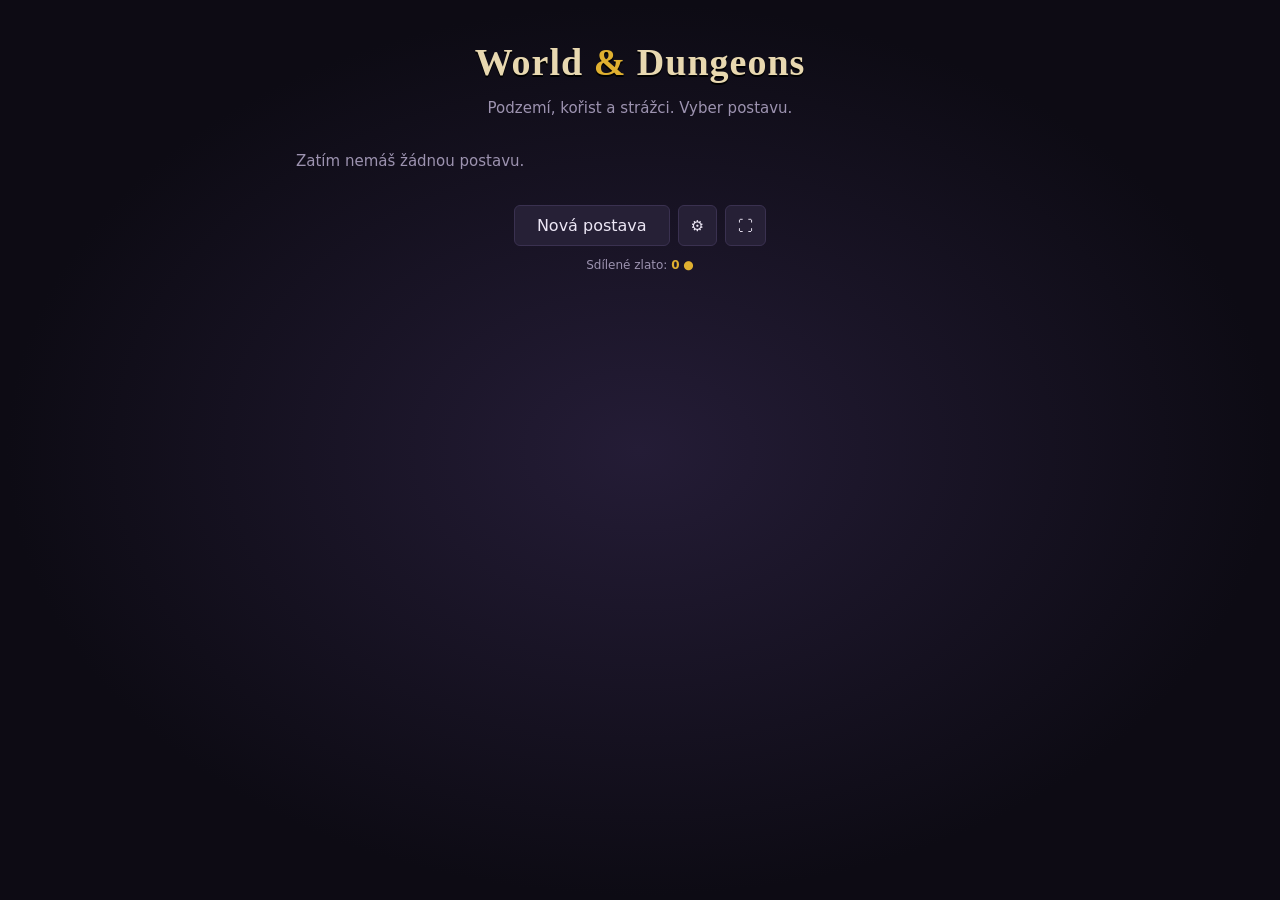
==== commit 635115c2: "1.7.2: rifty se ve hře jmenují Podzemí; pravidlo výběru úrovně v družině Co-Authored-By: Claude Opus" ====
--- a/index.html
+++ b/index.html
@@ -21,7 +21,7 @@
   <div id="menu">
     <div class="menu-inner">
       <h1>World <span class="amp">&amp;</span> Dungeons</h1>
-      <p class="muted">Rifty, kořist a strážci. Vyber postavu.</p>
+      <p class="muted">Podzemí, kořist a strážci. Vyber postavu.</p>
       <div id="menu-chars" class="char-list"></div>
       <div class="actions center">
         <button id="menu-play" class="primary big">Hrát</button>
@@ -38,7 +38,7 @@
     <div id="top-center">
       <div id="area-name"></div>
       <div id="progress-wrap"><div id="progress-bar"></div><span id="progress-txt"></span></div>
-      <div id="boss-wrap" hidden><div id="boss-name"></div><div class="bossbar"><div id="boss-bar"></div></div></div>
+      <div id="boss-wrap" hidden><div id="boss-head"><span id="boss-name"></span><span id="boss-status"></span></div><div class="bossbar"><div id="boss-bar"></div><div id="boss-shield"></div><i class="bph" style="left:66%"></i><i class="bph" style="left:33%"></i></div></div>
     </div>
     <div id="top-right">
       <canvas id="minimap" width="92" height="72"></canvas>
@@ -86,6 +86,7 @@
   <script src="js/entities.js"></script>
   <script src="js/skills.js"></script>
   <script src="js/rift.js"></script>
+  <script src="js/bosses.js"></script>
   <script src="js/inventory.js"></script>
   <script src="js/ui.js"></script>
   <script src="js/hud.js"></script>
--- a/css/style.css
+++ b/css/style.css
@@ -5,7 +5,7 @@
 * { box-sizing: border-box; }
 html, body { margin: 0; height: 100%; overflow: hidden; background: var(--bg); color: var(--text);
   font-family: system-ui, -apple-system, "Segoe UI", Roboto, sans-serif; font-size: 15px; overscroll-behavior: none; }
-#game { position: fixed; inset: 0; display: block; image-rendering: pixelated; touch-action: none; cursor: crosshair; }
+#game { position: fixed; inset: 0; width: 100%; height: 100%; display: block; image-rendering: pixelated; touch-action: none; cursor: crosshair; }
 button { font: inherit; color: var(--text); background: var(--panel-2); border: 1px solid var(--border); border-radius: 6px; padding: 6px 12px; cursor: pointer; }
 button:hover { border-color: var(--gold); }
 button.primary { background: var(--gold); color: #241a05; border-color: var(--gold); font-weight: 600; }
@@ -45,7 +45,16 @@
 #progress-bar { height: 100%; background: linear-gradient(90deg, #6a3ae0, #b070ff); transition: width .2s; }
 #progress-txt { position: absolute; inset: 0; font-size: 11px; line-height: 13px; text-shadow: 0 1px 2px #000; }
 #boss-wrap { margin-top: 6px; } #boss-name { font-weight: 700; color: #ff7070; text-shadow: 0 1px 2px #000; font-size: 14px; }
-.bossbar { height: 12px; background: rgba(0,0,0,0.7); border: 1px solid #7a2a2a; border-radius: 6px; overflow: hidden; margin-top: 2px; }
+.bossbar { position: relative; height: 12px; background: rgba(0,0,0,0.7); border: 1px solid #7a2a2a; border-radius: 6px; overflow: hidden; margin-top: 2px; }
+#boss-shield { position: absolute; left: 0; top: 0; height: 100%; width: 0; background: repeating-linear-gradient(45deg, rgba(220,220,235,0.85) 0 4px, rgba(160,160,180,0.85) 4px 8px); }
+.bossbar .bph { position: absolute; top: 0; bottom: 0; width: 2px; background: rgba(255,230,160,0.7); }
+#boss-status { font-size: 11px; color: #e0c8a0; text-shadow: 0 1px 2px #000; margin-left: 8px; font-weight: 600; }
+#boss-status:empty { display: none; }
+body.touch-ui #boss-name { display: block; font-size: 13px; white-space: nowrap; overflow: hidden; text-overflow: ellipsis; }
+body.touch-ui #boss-status { display: block; margin-left: 0; font-size: 10px; white-space: nowrap; overflow: hidden; text-overflow: ellipsis; }
+#boss-wrap.exposed #boss-bar { background: linear-gradient(90deg, #c09010, #ffe060); }
+#boss-wrap.immune #boss-bar { background: linear-gradient(90deg, #505060, #9090a8); }
+#boss-wrap.enraged #boss-name { color: #ff3030; }
 #boss-bar { height: 100%; background: linear-gradient(90deg, #a01818, #ff4040); }
 #top-right { position: absolute; top: 8px; right: 8px; display: flex; flex-direction: column; align-items: flex-end; gap: 6px; }
 #minimap { image-rendering: pixelated; border: 1px solid var(--border); border-radius: 6px; width: 138px; background: rgba(0,0,0,0.6); }
@@ -58,6 +67,9 @@
 .buff { font-size: 12px; background: rgba(0,0,0,0.6); border: 1px solid; border-radius: 6px; padding: 1px 6px; }
 #loot-log { position: absolute; left: 10px; bottom: 120px; font-size: 12px; text-shadow: 0 1px 2px #000; pointer-events: none; max-width: 40vw; }
 #banner { position: absolute; top: 90px; left: 50%; transform: translateX(-50%); background: rgba(10,8,18,0.85); border: 1px solid; border-radius: 8px; padding: 6px 14px; font-weight: 600; pointer-events: none; }
+body.boss-fight #banner { top: 112px; }
+body.touch-ui.boss-fight #banner { top: 118px; }
+body.touch-ui #banner { font-size: 13px; max-width: 86vw; width: max-content; text-align: center; }
 #bottom { position: absolute; left: 50%; bottom: 8px; transform: translateX(-50%); display: flex; align-items: flex-end; gap: 10px; pointer-events: none; }
 #bottom > * { pointer-events: auto; }
 .orb { position: relative; width: 84px; height: 84px; border-radius: 50%; overflow: hidden; background: #1a0a0a; border: 3px solid #5a4a3a;
@@ -178,6 +190,12 @@
 .big3 { display: grid; grid-template-columns: repeat(3, 1fr); gap: 6px; margin-bottom: 6px; }
 .big3 div { display: flex; flex-direction: column; align-items: center; background: var(--panel-2); border-radius: 8px; padding: 6px 2px; }
 .big3 span { font-size: 11px; color: var(--muted); } .big3 b { font-size: 20px; color: var(--gold); }
+.attrs { display: grid; grid-template-columns: repeat(5, 1fr); gap: 4px; margin-bottom: 6px; }
+.attrs div { display: flex; flex-direction: column; align-items: center; background: var(--panel-2); border-radius: 8px; padding: 4px 2px; border: 1px solid transparent; }
+.attrs span { font-size: 10px; color: var(--muted); white-space: nowrap; } .attrs b { font-size: 15px; color: var(--text); }
+.attrs div.main { border-color: var(--gold); } .attrs div.main b { color: var(--gold); }
+.item-stats .main-attr { color: var(--gold); }
+.item-stats .cls-only { color: #c8b6ff; font-size: 12px; margin-top: 3px; } .item-stats .cls-only.broken { color: #ff5050; }
 .xpline { font-size: 12px; color: var(--muted); margin-bottom: 6px; }
 .srows h4 { font-size: 12px; color: var(--gold); margin: 10px 0 2px; font-weight: 600; }
 .srow { display: flex; justify-content: space-between; gap: 8px; font-size: 13px; padding: 3px 0; border-bottom: 1px solid rgba(58,49,80,0.5); }
@@ -189,10 +207,17 @@
 .smith-row canvas { width: 24px; height: 24px; image-rendering: pixelated; }
 .durbar { height: 6px; background: var(--bg); border-radius: 3px; overflow: hidden; } .durbar div { height: 100%; }
 .rift-list { display: flex; flex-direction: column; gap: 6px; max-height: 55vh; overflow-y: auto; }
-.rift-row { display: grid; grid-template-columns: 80px 1fr; gap: 2px 12px; text-align: left; padding: 10px 12px; }
+.rift-row { display: grid; grid-template-columns: 112px 1fr; gap: 2px 12px; text-align: left; padding: 10px 12px; }
 .rift-row b { grid-row: span 2; font-size: 17px; align-self: center; color: #c8a0ff; }
 .rift-row span { font-size: 12px; color: var(--muted); } .rift-row .loot { color: #4fd05a; }
 .rift-row.top { border-color: var(--gold); }
+.rift-pick { margin-top: 12px; padding: 10px 12px; border: 1px solid #3a3448; border-radius: 6px; background: rgba(255,255,255,0.03); }
+.rift-pick .rp-head { font-size: 13px; color: #c8a0ff; font-weight: 600; margin-bottom: 8px; }
+.rift-pick .rp-ctl { display: flex; flex-wrap: wrap; gap: 6px; align-items: center; }
+.rift-pick .rp-ctl button { min-width: 38px; padding: 6px 8px; }
+.rift-pick .rp-ctl input { width: 64px; text-align: center; font: inherit; font-size: 16px; padding: 5px 4px; border-radius: 6px; border: 1px solid var(--border); background: var(--bg); color: var(--text); }
+.rift-pick .rp-ctl .primary { margin-left: auto; }
+.rift-pick .rp-info { font-size: 12px; color: var(--muted); margin-top: 8px; } .rift-pick .loot { color: #4fd05a; }
 .sell-grid { display: flex; flex-wrap: wrap; gap: 6px 16px; }
 .check { display: flex; align-items: center; gap: 6px; font-size: 14px; margin: 4px 0; }
 textarea { width: 100%; margin-top: 10px; background: var(--bg); color: var(--text); border: 1px solid var(--border); border-radius: 6px; padding: 8px; font-family: monospace; font-size: 12px; }
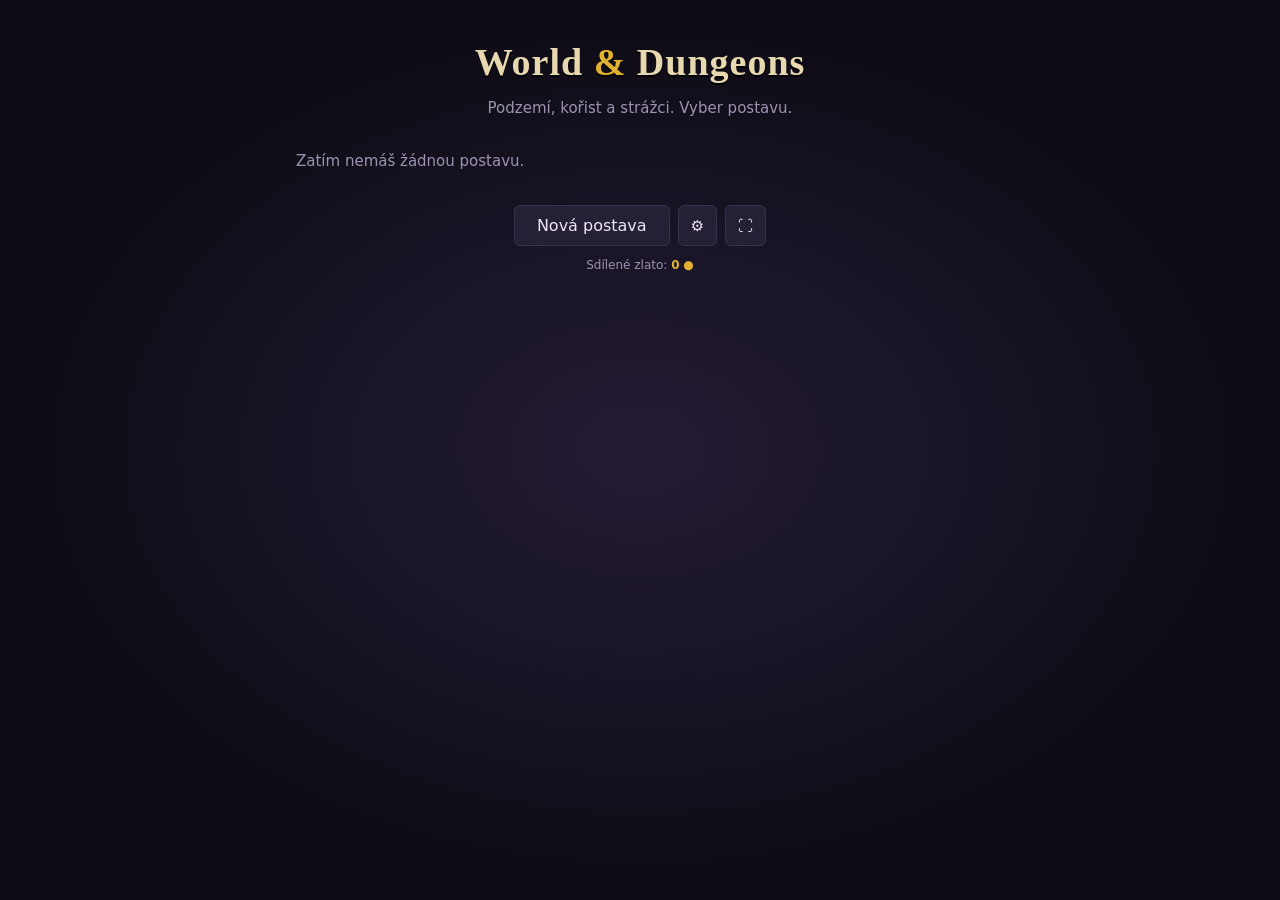
==== commit 4730f365: "1.8.0: hra více hráčů – místnost s kódem, společné město, hlasování o podzemí, společné podzemí po s" ====
--- a/index.html
+++ b/index.html
@@ -51,6 +51,7 @@
       </div>
       <div id="warn-broken" class="warn" hidden data-tip="Některý nasazený předmět je rozbitý a nedává staty. Oprav ho u kováře ve městě.">⚠ Rozbitá výbava</div>
     </div>
+    <div id="party" hidden></div>
     <div id="buffs"></div>
     <div id="loot-log"></div>
     <div id="banner" hidden></div>
@@ -90,6 +91,8 @@
   <script src="js/inventory.js"></script>
   <script src="js/ui.js"></script>
   <script src="js/hud.js"></script>
+  <script src="js/lib/peerjs.min.js"></script>
+  <script src="js/net.js"></script>
   <script src="js/engine.js"></script>
 </body>
 </html>
--- a/css/style.css
+++ b/css/style.css
@@ -385,3 +385,22 @@
   .tal-main .ttab small { display: none; } .tal-main .ttab-ic { font-size: 18px; }
   .tal-main .tdesc-line { display: none; }
 }
+
+/* ---------- Hra více hráčů ---------- */
+#party { position: absolute; left: 8px; top: 34%; display: flex; flex-direction: column; gap: 6px; pointer-events: none; width: 140px; }
+.pf { background: rgba(10,8,18,0.72); border: 1px solid #3a3448; border-radius: 6px; padding: 4px 6px; font-size: 11px; text-shadow: 0 1px 2px #000; }
+.pf-top { display: flex; align-items: center; gap: 4px; white-space: nowrap; overflow: hidden; }
+.pf-dot { width: 8px; height: 8px; border-radius: 50%; flex: none; }
+.pf-lvl { color: var(--muted); } .pf-where { color: var(--muted); font-size: 10px; overflow: hidden; text-overflow: ellipsis; }
+.pf-bar { height: 5px; background: #2a1414; border-radius: 3px; margin-top: 3px; overflow: hidden; } .pf-fill { height: 100%; background: #d03030; width: 100%; transition: width 0.15s; }
+.pf.dead { opacity: 0.6; } .pf.dead b { color: #a08080; }
+body.touch-ui #party { top: auto; bottom: 46%; width: 120px; }
+.net-box { border: 1px solid #3a3448; border-radius: 6px; padding: 10px 12px; margin: 10px 0; background: rgba(255,255,255,0.03); }
+.net-box p { margin: 4px 0 8px; }
+.net-join { display: flex; gap: 8px; }
+.net-join input { width: 110px; text-transform: uppercase; letter-spacing: 3px; text-align: center; font: inherit; font-size: 18px; padding: 6px; border-radius: 6px; border: 1px solid var(--border); background: var(--bg); color: var(--text); }
+.net-code { font-size: 16px; margin: 6px 0 10px; } .net-code b { font-size: 26px; letter-spacing: 4px; color: var(--gold); margin-left: 6px; user-select: all; }
+.net-list, .vote-list { list-style: none; padding: 0; margin: 8px 0; display: flex; flex-direction: column; gap: 6px; }
+.net-list li { padding: 6px 8px; border: 1px solid #2e2a3a; border-radius: 6px; } .net-list .muted { display: block; margin-left: 16px; }
+.vote-list .ok { color: #4fd05a; } .vote-time { color: var(--gold); margin: 6px 0; font-weight: 600; }
+.net-note { font-size: 12px; color: #8fe0ff; margin: 6px 0; }
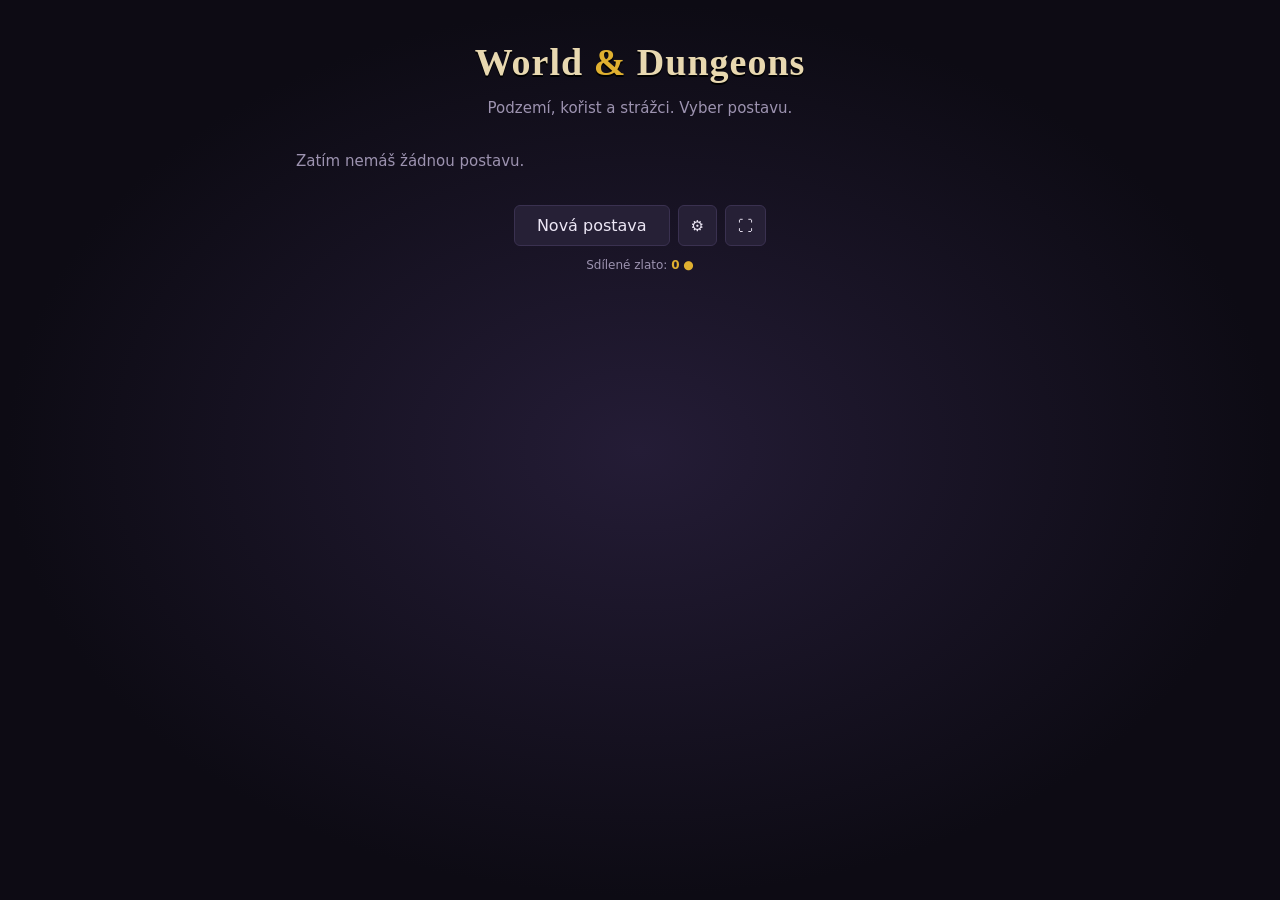
==== commit 08b5f7bc: "1.12.0: nové ikony předmětů, znaky očarování a setů, mýtický tier, trpasličí úchop - hladké ikony vš" ====
--- a/index.html
+++ b/index.html
@@ -15,6 +15,10 @@
   <link rel="stylesheet" href="css/style.css">
 </head>
 <body>
+  <!-- barevný přechod ohnivého prstence mýtických předmětů (sdílený všemi ikonami) -->
+  <svg width="0" height="0" style="position:absolute" aria-hidden="true"><defs><radialGradient id="mfire-grad" cx="50%" cy="50%" r="50%">
+    <stop offset="0" stop-color="#0a0202"/><stop offset=".45" stop-color="#2a0505"/><stop offset=".65" stop-color="#ff5a14"/><stop offset=".78" stop-color="#ffc060"/>
+    <stop offset=".9" stop-color="#a01208" stop-opacity=".7"/><stop offset="1" stop-color="#000" stop-opacity="0"/></radialGradient></defs></svg>
   <canvas id="game"></canvas>
 
   <!-- Hlavní menu: postavy -->
@@ -78,6 +82,7 @@
   <script src="js/classes.js"></script>
   <script src="js/talents.js"></script>
   <script src="js/icons.js"></script>
+  <script src="js/item-icons.js"></script>
   <script src="js/items.js"></script>
   <script src="js/sprites.js"></script>
   <script src="js/world.js"></script>
--- a/css/style.css
+++ b/css/style.css
@@ -184,6 +184,8 @@
 .two-bags { display: flex; flex-wrap: wrap; gap: 16px; }
 .bag-actions { display: flex; flex-wrap: wrap; gap: 6px; margin-top: 8px; align-items: center; }
 .bag-actions button { padding: 4px 10px; font-size: 13px; }
+.bag-actions button.cant { opacity: 0.55; }
+.vendor-odds { margin-top: 6px; display: flex; flex-wrap: wrap; gap: 4px 6px; max-width: 310px; }
 .sell-zone { border: 1px dashed var(--gold); color: var(--gold); border-radius: 8px; padding: 6px 12px; font-size: 13px; }
 .sell-zone.big { margin-top: 8px; text-align: center; padding: 12px; }
 .cstats { background: var(--bg); border: 1px solid var(--border); border-radius: 10px; padding: 10px 12px; }
@@ -404,3 +406,27 @@
 .net-list li { padding: 6px 8px; border: 1px solid #2e2a3a; border-radius: 6px; } .net-list .muted { display: block; margin-left: 16px; }
 .vote-list .ok { color: #4fd05a; } .vote-time { color: var(--gold); margin: 6px 0; font-weight: 600; }
 .net-note { font-size: 12px; color: #8fe0ff; margin: 6px 0; }
+
+/* ---- ikony předmětů v1.12: bílá vektorová ikona, dlaždice podle rarity (C1), znaky setu a očarování, mýtický oheň ---- */
+.cell .ii { width: 76%; height: 76%; fill: #f4f1ec; position: relative; z-index: 1; }
+.cell .ii.mono { fill: rgba(160,150,190,0.22); }
+.cell.empty, .cell.ghost-2h { border-color: var(--border); }
+.cell.rar { background: radial-gradient(circle at 50% 40%, color-mix(in srgb, var(--c) 45%, #141118), #141118 75%); border-color: color-mix(in srgb, var(--c) 70%, #141118); }
+.cell.r-orange, .cell.r-diamond { box-shadow: 0 0 10px -2px var(--c); }
+.cell.r-mythic { background: transparent; border-color: transparent; }
+.cell.r-mythic .ii, .mini.r-mythic .ii { fill: #fff4ec; filter: drop-shadow(0 0 2px #ff3a20) drop-shadow(0 0 5px #ff2a10); }
+.cell.is-broken .ii { filter: grayscale(1) brightness(0.6); }
+.mfire { position: absolute; left: -12%; top: -12%; width: 124%; height: 124%; pointer-events: none; z-index: 0; }
+.setb, .ench { position: absolute; z-index: 2; width: 16px; height: 16px; display: flex; align-items: center; justify-content: center; box-shadow: 0 0 0 2px #141118; }
+.setb { left: 2px; top: 2px; border-radius: 4px; background: var(--s); }
+.ench { right: 2px; bottom: 2px; border-radius: 50%; background: var(--e); box-shadow: 0 0 0 2px #141118, 0 0 5px var(--e); }
+.setb .bi, .ench .bi { width: 72%; height: 72%; fill: #fff; }
+.cell:has(.cell-label) .ench { bottom: 14px; }
+.bag.stash .setb, .bag.stash .ench { width: 13px; height: 13px; }
+.setb.inl, .ench.inl { position: relative; display: inline-flex; left: auto; top: auto; right: auto; bottom: auto; width: 15px; height: 15px; vertical-align: -3px; margin-right: 6px; }
+.ench-line { flex-basis: 100%; font-size: 12px; font-weight: 600; }
+.mini { display: inline-flex; position: relative; width: 24px; height: 24px; border-radius: 6px; border: 1.5px solid; align-items: center; justify-content: center; }
+.mini.rar { background: radial-gradient(circle at 50% 40%, color-mix(in srgb, var(--c) 45%, #141118), #141118 75%); border-color: color-mix(in srgb, var(--c) 70%, #141118); }
+.mini.r-mythic { border-color: transparent; background: transparent; }
+.mini .ii { width: 80%; height: 80%; fill: #f4f1ec; position: relative; z-index: 1; }
+.drag-ghost .cell { width: 52px; height: 52px; }
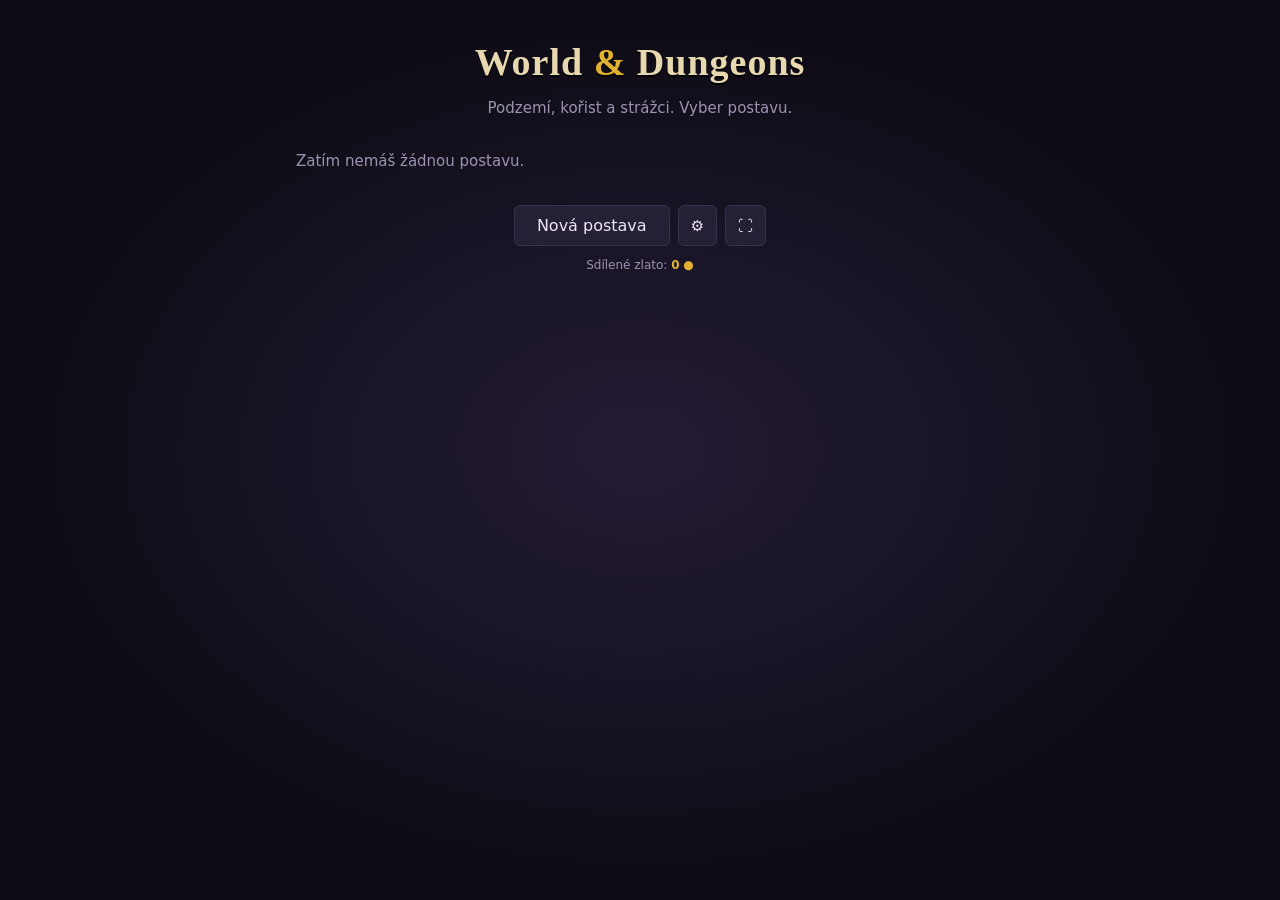
==== commit 9763e93a: "1.14.0: pomalejší obnova many, pomalejší levelování, portál po bossovi s potvrzením - obnova many/so" ====
--- a/index.html
+++ b/index.html
@@ -59,6 +59,7 @@
     <div id="buffs"></div>
     <div id="loot-log"></div>
     <div id="banner" hidden></div>
+    <div id="portal-ask" hidden><span>Vrátit se do města?</span><button id="pa-yes">Do města <small>(Enter)</small></button><button id="pa-no" class="ghost">Zůstat</button></div>
     <div id="bottom">
       <div class="orb hp" data-tip="Život"><div class="orb-fill" id="hp-fill"></div><span class="orb-txt" id="hp-txt"></span></div>
       <div id="bar-mid">
--- a/css/style.css
+++ b/css/style.css
@@ -63,11 +63,21 @@
 .hud-btns button { padding: 4px 9px; background: rgba(27,22,38,0.85); }
 .hud-gold { background: rgba(0,0,0,0.6); border-radius: 6px; padding: 3px 8px; font-size: 13px; }
 .warn { background: rgba(120,20,20,0.85); border: 1px solid #e04040; border-radius: 6px; padding: 3px 8px; font-size: 12px; }
-#buffs { position: absolute; top: 60px; left: 50%; transform: translateX(-50%); display: flex; gap: 4px; pointer-events: none; }
-.buff { font-size: 12px; background: rgba(0,0,0,0.6); border: 1px solid; border-radius: 6px; padding: 1px 6px; }
+#buffs { position: absolute; top: 60px; left: 50%; transform: translateX(-50%); display: flex; flex-wrap: wrap; justify-content: center; max-width: 90vw; gap: 4px; pointer-events: auto; }
+.buff { font-size: 12px; background: rgba(0,0,0,0.6); border: 1px solid; border-radius: 6px; padding: 1px 6px; cursor: help; display: inline-flex; align-items: center; gap: 3px; }
+.buff.bad { background: rgba(90,10,10,0.7); }
+.buff .bi { font-style: normal; display: inline-flex; } .buff .bt { font-weight: normal; }
 #loot-log { position: absolute; left: 10px; bottom: 120px; font-size: 12px; text-shadow: 0 1px 2px #000; pointer-events: none; max-width: 40vw; }
 #banner { position: absolute; top: 90px; left: 50%; transform: translateX(-50%); background: rgba(10,8,18,0.85); border: 1px solid; border-radius: 8px; padding: 6px 14px; font-weight: 600; pointer-events: none; }
 body.boss-fight #banner { top: 112px; }
+#portal-ask { position: absolute; left: 50%; bottom: 150px; width: max-content; max-width: 92vw; transform: translateX(-50%); z-index: 6; display: flex; gap: 8px; align-items: center; flex-wrap: wrap; justify-content: center;
+  background: rgba(10,8,18,0.92); border: 1px solid #4a8aff; border-radius: 12px; padding: 10px 12px; box-shadow: 0 0 16px -4px #4a8aff; }
+#portal-ask[hidden] { display: none; }
+#portal-ask span { font-weight: 600; flex-basis: 100%; text-align: center; }
+#portal-ask button { min-height: 44px; padding: 0 16px; font-size: 15px; }
+#portal-ask small { color: var(--muted); font-size: 11px; }
+body.touch-ui #portal-ask small { display: none; }
+body.touch-ui #portal-ask { bottom: auto; top: 34%; }
 body.touch-ui.boss-fight #banner { top: 118px; }
 body.touch-ui #banner { font-size: 13px; max-width: 86vw; width: max-content; text-align: center; }
 #bottom { position: absolute; left: 50%; bottom: 8px; transform: translateX(-50%); display: flex; align-items: flex-end; gap: 10px; pointer-events: none; }
@@ -256,7 +266,7 @@
 .pick-card.locked { opacity: 0.35; filter: grayscale(0.8); cursor: not-allowed; }
 
 /* ---------- Talentový strom (v1.1) ---------- */
-.ttabs { display: grid; grid-template-columns: repeat(3, 1fr); gap: 6px; margin: 10px 0 4px; }
+.ttabs { display: grid; grid-template-columns: repeat(4, 1fr); gap: 6px; margin: 10px 0 4px; }
 .ttab { display: flex; align-items: center; gap: 8px; text-align: left; padding: 6px 8px; background: var(--panel-2); }
 .ttab.sel { border: 2px solid var(--gold); background: #2e2542; }
 .ttab-ic { font-size: 22px; } .ttab b { display: block; font-size: 13px; } .ttab small { color: var(--muted); font-size: 11px; }
@@ -430,3 +440,17 @@
 .mini.r-mythic { border-color: transparent; background: transparent; }
 .mini .ii { width: 80%; height: 80%; fill: #f4f1ec; position: relative; z-index: 1; }
 .drag-ghost .cell { width: 52px; height: 52px; }
+
+/* 1.13.0: rozdíl úrovní v nabídce podzemí, rysy rasy a třídy */
+.gap-bad { color: #ff7a6a; font-weight: bold; }
+.gap-ok { color: #7ad07a; }
+.traits { color: #c8c0d8; margin-top: 2px; }
+.rift-row .gap-bad { color: #ff7a6a; }
+
+/* okno postavy: rasa a třída s popisem, aktivní efekty */
+.char-chip { display: inline-block; font-size: 13px; padding: 1px 8px; margin-left: 4px; border: 1px solid #5a4a78; border-radius: 10px; background: #221b30; color: #d8d0e8; cursor: help; font-weight: normal; vertical-align: middle; }
+.effects { margin-top: 8px; }
+.effects .eff { display: flex; gap: 8px; align-items: flex-start; padding: 4px 0; border-top: 1px solid #2a2238; font-size: 12px; }
+.effects .eff .bf-i svg { width: 18px; height: 18px; }
+.effects .eff.bad b { color: #ff7a6a; }
+.effects .eff span.t { margin-left: auto; color: var(--muted); white-space: nowrap; }
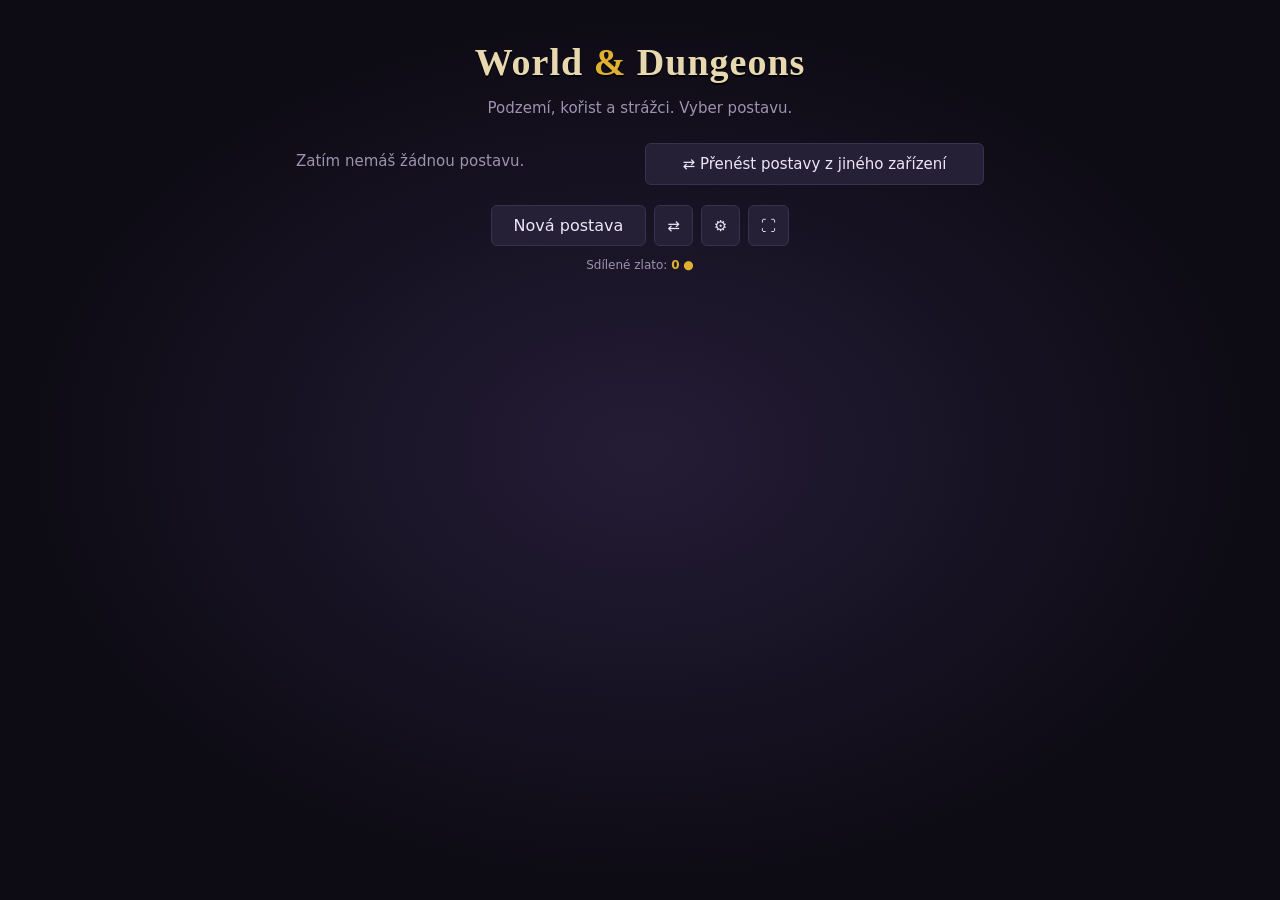
==== commit 430e6369: "1.17.0: přenos postav na jiné zařízení krátkým kódem Co-Authored-By: Claude Opus 5.5 <noreply@anthro" ====
--- a/index.html
+++ b/index.html
@@ -30,6 +30,7 @@
       <div class="actions center">
         <button id="menu-play" class="primary big">Hrát</button>
         <button id="menu-new" class="big">Nová postava</button>
+        <button id="menu-xfer" title="Přenos postav na jiné zařízení">⇄</button>
         <button id="menu-settings" title="Nastavení">⚙</button>
         <button id="menu-fs" title="Celá obrazovka">⛶</button>
       </div>
@@ -50,6 +51,7 @@
         <span class="hud-gold" data-tip="Zlato (sdílené všemi postavami)"><span class="gold">●</span> <b id="hud-gold">0</b></span>
         <button id="hb-char" data-tip="Postava a batoh (I)">🎒</button>
         <button id="hb-tal" data-tip="Talenty a dovednosti (K)">✦</button>
+        <button id="hb-book" data-tip="Kniha dovedností (P)">📖</button>
         <button id="hb-fs" data-tip="Celá obrazovka (F)">⛶</button>
         <button id="hb-menu" data-tip="Menu (Esc)">☰</button>
       </div>
--- a/css/style.css
+++ b/css/style.css
@@ -454,3 +454,26 @@
 .effects .eff .bf-i svg { width: 18px; height: 18px; }
 .effects .eff.bad b { color: #ff7a6a; }
 .effects .eff span.t { margin-left: auto; color: var(--muted); white-space: nowrap; }
+
+/* ---- v1.15: lišta po řádcích a Kniha dovedností ---- */
+#action-bar { flex-direction: column; }
+.ab-row { display: flex; gap: 4px; }
+.ab-spacer { visibility: hidden; }
+.bar-edit { flex-direction: column; } .bar-row { display: flex; gap: 4px; flex-wrap: wrap; }
+.bar-slot.sel { border-color: var(--gold); box-shadow: 0 0 6px #ffd23f66; }
+.hb-gi { width: 18px; height: 18px; fill: currentColor; vertical-align: -3px; }
+.sb-grid { display: grid; grid-template-columns: repeat(auto-fill, minmax(230px, 1fr)); gap: 8px; }
+.sb-card { display: flex; gap: 10px; align-items: flex-start; background: var(--panel-2); border: 1px solid var(--border); border-radius: 10px; padding: 8px 10px; cursor: grab; user-select: none; touch-action: pan-y; }
+.sb-card:hover { border-color: #7a6a9a; } .sb-card.sel { border-color: var(--gold); box-shadow: 0 0 0 1px var(--gold) inset; }
+.sb-card .sk-glyph { font-size: 30px; flex: none; width: 36px; text-align: center; }
+.sb-txt { min-width: 0; } .sb-txt b { font-size: 14px; }
+.sb-on { margin-left: 6px; font-size: 11px; font-weight: 700; color: #1a1422; background: var(--gold); border-radius: 4px; padding: 0 5px; }
+.sb-desc { color: #cfc6dc; margin-top: 2px; }
+.sb-bar .bar-slot { width: 46px; height: 46px; }
+@media (max-width: 600px) { .sb-grid { grid-template-columns: minmax(0, 1fr); } .sb-bar .bar-slot { width: 38px; height: 38px; } .sb-desc { display: none; } }
+
+/* Přenos postav */
+#modal-box p.ok { color: #4fd05a; font-weight: 600; }
+.xfer-old { margin-top: 10px; } .xfer-old summary { cursor: pointer; color: var(--muted, #aaa); padding: 4px 0; }
+.xfer-old textarea { width: 100%; margin-top: 6px; }
+.menu-empty-xfer { margin-top: 6px; }
